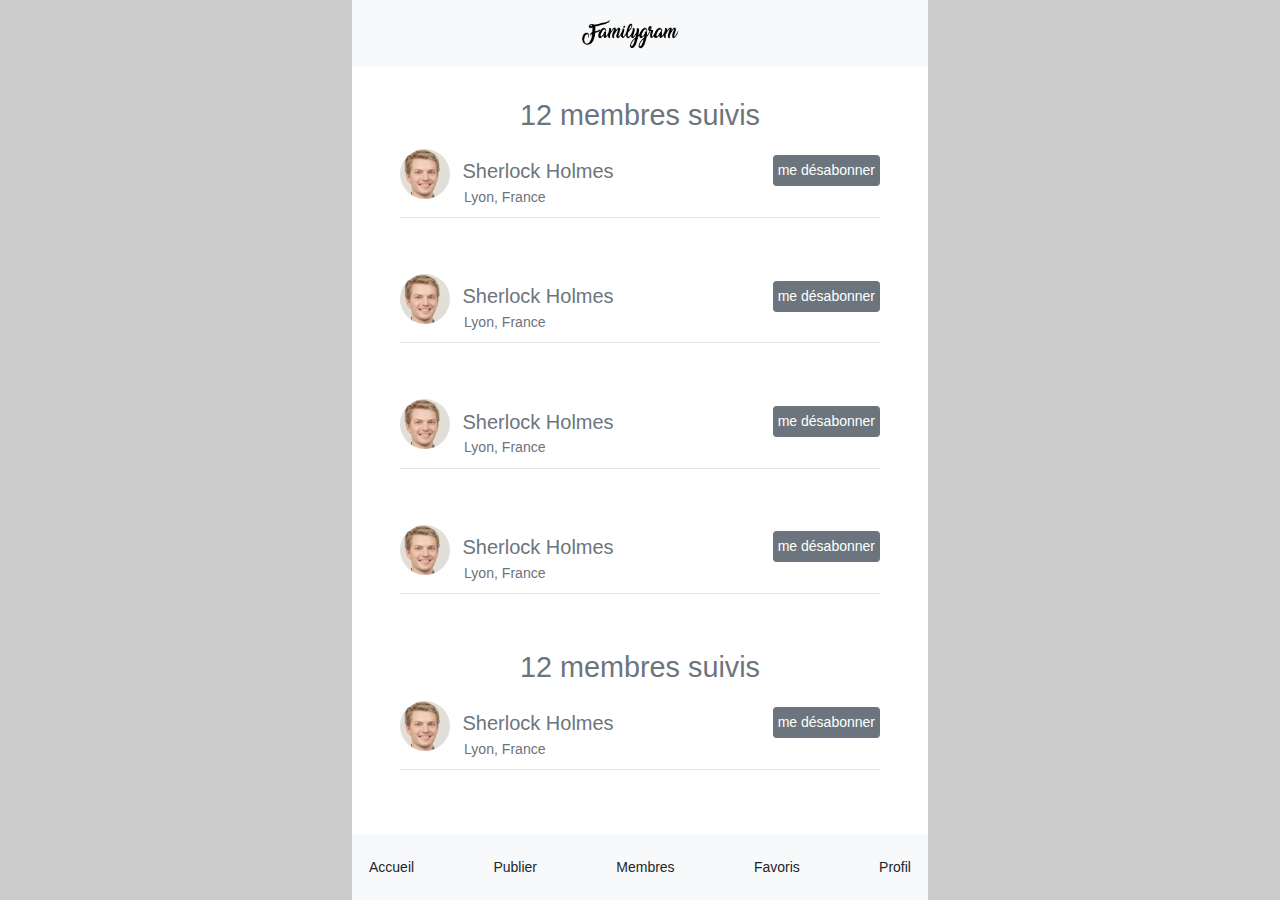
==== membre.html @ 81fce8a1 "add membre.html" ====
<!DOCTYPE html>
<html lang="fr">
  <head>
    <meta charset="utf-8" />
    <meta
      name="viewport"
      content="width=device-width, initial-scale=1, shrink-to-fit=no"
    />
    <link rel="stylesheet" href="css/bootstrap.min.css" />
    <link
      rel="stylesheet"
      href="assets/fontawesome-free-5.12.0-web/css/all.min.css"
    />
    <link rel="stylesheet" href="css/styles.css" />
    <!--
      <link rel="stylesheet" href="css/custom.css" />
    -->
    <title>Familygram</title>
  </head>

  <body>
    <nav
      id="header"
      class="navbar sticky-top navbar-light bg-light d-flex justify-content-center container-fluid"
    >
      <a class="navbar-brand" href="#">
        <img src="img/logo_250.png" height="40" alt="Familygram" />
      </a>
    </nav>

    <div id="content" class="container-fluid py-4 px-5">
      <div class="row align-items-center justify-content-center">
        <a href=""><i class="fas fa-users fa-3x text-dark"></i></a>
      </div>
      <div
        class="row align-items-center justify-content-center text-secondary mt-2"
      >
        <h2>12 membres suivis</h2>
      </div>

      <div class="row post">
        <div class="col">
          <div class="row my-2">
            <div class="col d-flex align-items-center justify-content-between">
              <div>
                <img
                  src="img/avatar.jpg"
                  width="50"
                  height="50"
                  class="rounded-circle"
                  alt="avatar"
                />
                <!--
                  <img src="https://source.unsplash.com/1600x900/?portrait
                -->
                <h5 class="mx-2 d-inline text-secondary my-0">
                  Sherlock Holmes
                </h5>
                <p class="ml-5 my-n3">
                  <small class="text-muted ml-3">Lyon, France</small>
                </p>
              </div>
              <a
                href="#"
                class="btn btn-secondary btn-sm p-1 float-right"
                <a
                href="#"
                class="btn btn-secondary btn-sm p-1 float-right"
                >me désabonner</a
              >
            </div>
          </div>
        </div>
      </div>
      <hr class="py-3" />
      <div class="row post">
        <div class="col">
          <div class="row my-2">
            <div class="col d-flex align-items-center justify-content-between">
              <div>
                <img
                  src="img/avatar.jpg"
                  width="50"
                  height="50"
                  class="rounded-circle"
                  alt="avatar"
                />
                <!--
                  <img src="https://source.unsplash.com/1600x900/?portrait
                -->
                <h5 class="mx-2 d-inline text-secondary my-0">
                  Sherlock Holmes
                </h5>
                <p class="ml-5 my-n3">
                  <small class="text-muted ml-3">Lyon, France</small>
                </p>
              </div>
              <a
                href="#"
                class="btn btn-secondary btn-sm p-1 float-right"
                <a
                href="#"
                class="btn btn-secondary btn-sm p-1 float-right"
                >me désabonner</a
              >
            </div>
          </div>
        </div>
      </div>
      <hr class="py-3" />
      <div class="row post">
        <div class="col">
          <div class="row my-2">
            <div class="col d-flex align-items-center justify-content-between">
              <div>
                <img
                  src="img/avatar.jpg"
                  width="50"
                  height="50"
                  class="rounded-circle"
                  alt="avatar"
                />
                <!--
                  <img src="https://source.unsplash.com/1600x900/?portrait
                -->
                <h5 class="mx-2 d-inline text-secondary my-0">
                  Sherlock Holmes
                </h5>
                <p class="ml-5 my-n3">
                  <small class="text-muted ml-3">Lyon, France</small>
                </p>
              </div>
              <a
                href="#"
                class="btn btn-secondary btn-sm p-1 float-right"
                <a
                href="#"
                class="btn btn-secondary btn-sm p-1 float-right"
                >me désabonner</a
              >
            </div>
          </div>
        </div>
      </div>
      <hr class="py-3" />
      <div class="row post">
        <div class="col">
          <div class="row my-2">
            <div class="col d-flex align-items-center justify-content-between">
              <div>
                <img
                  src="img/avatar.jpg"
                  width="50"
                  height="50"
                  class="rounded-circle"
                  alt="avatar"
                />
                <!--
                  <img src="https://source.unsplash.com/1600x900/?portrait
                -->
                <h5 class="mx-2 d-inline text-secondary my-0">
                  Sherlock Holmes
                </h5>
                <p class="ml-5 my-n3">
                  <small class="text-muted ml-3">Lyon, France</small>
                </p>
              </div>
              <a
                href="#"
                class="btn btn-secondary btn-sm p-1 float-right"
                <a
                href="#"
                class="btn btn-secondary btn-sm p-1 float-right"
                >me désabonner</a
              >
            </div>
          </div>
        </div>
      </div>
      <hr class="py-3" />

      <div class="row align-items-center justify-content-center">
        <a href=""><i class="fas fa-users fa-3x text-dark"></i></a>
      </div>
      <div
        class="row align-items-center justify-content-center text-secondary mt-2"
      >
        <h2>12 membres suivis</h2>
      </div>
      <div class="row post">
        <div class="col">
          <div class="row my-2">
            <div class="col d-flex align-items-center justify-content-between">
              <div>
                <img
                  src="img/avatar.jpg"
                  width="50"
                  height="50"
                  class="rounded-circle"
                  alt="avatar"
                />
                <!--
                  <img src="https://source.unsplash.com/1600x900/?portrait
                -->
                <h5 class="mx-2 d-inline text-secondary my-0">
                  Sherlock Holmes
                </h5>
                <p class="ml-5 my-n3">
                  <small class="text-muted ml-3">Lyon, France</small>
                </p>
              </div>
              <a
                href="#"
                class="btn btn-secondary btn-sm p-1 float-right"
                <a
                href="#"
                class="btn btn-secondary btn-sm p-1 float-right"
                >me désabonner</a
              >
            </div>
          </div>
        </div>
      </div>
      <hr class="py-3" />
    </div>

    <nav
      id="footer"
      class="navbar fixed-bottom navbar-light bg-light container-fluid d-flex justfy-content-around"
    >
      <a
        href="#"
        class="d-flex flex-column align-items-center btn btn-sm m-0 p-0 active"
      >
        <i class="fas fa-home fa-2x"></i>
        <span>Accueil</span>
      </a>
      <a
        href="#"
        class="d-flex flex-column align-items-center btn btn-sm m-0 p-0"
      >
        <i class="fas fa-camera-retro  fa-2x"></i>
        <span>Publier</span>
      </a>
      <a
        href="#"
        class="d-flex flex-column align-items-center btn btn-sm m-0 p-0"
      >
        <i class="fas fa-search fa-2x"></i>
        <span>Membres</span>
      </a>
      <a
        href="#"
        class="d-flex flex-column align-items-center btn btn-sm m-0 p-0"
      >
        <i class="fas fa-heart fa-2x"></i>
        <span>Favoris</span>
      </a>
      <a
        href="#"
        class="d-flex flex-column align-items-center btn btn-sm m-0 p-0"
      >
        <i class="fas fa-user fa-2x"></i>
        <span>Profil</span>
      </a>
    </nav>
    <script src="js/jquery-3.4.1.min.js"></script>
    <script src="js/bootstrap.bundle.min.js"></script>
    <script src="js/main.js"></script>
  </body>
</html>
---- css/styles.css ----
html {
  height: 100%;
}

body {
  background: #cccccc;
  height: 100%;
}

h1 {
  font-size: 1.4em;
}

h2 {
  font-size: 1.8em;
}

h3 {
  font-size: 1.4em;
}

p {
  font-size: 1.1em;
}

.container-fluid {
  max-width: 576px;
}

#header {
  height: 66px;
}

#content {
  margin: 0px auto 66px;
  background: white;
  min-height: calc(100% - 132px);
}

.ligne {
  border-top: 2px solid #8c8b8b;
  margin-top: 30px;
  text-align: center;
}

.ligne > span {
  position: relative;
  bottom: 15px;
  background: white;
  padding: 0 20px;
}

#btBas {
  bottom: 66px;
}

.circleIcon {
  border: 1px solid gray;
  color: gray;
  font-size: 1.2em;
  width: 50px;
  height: 50px;
  display: inline-flex;
  justify-content: center;
  align-items: center;
  border-radius: 50%;
}

.gridImg .col {
  margin: 0;
  padding: 0;
  border: 1px solid gray;
  overflow: hidden;
}

.gridImg.row-cols-1 .col {
  padding-bottom: 50%;
}

.gridImg.row-cols-2 .col {
  padding-bottom: 25%;
}

.gridImg.row-cols-3 .col {
  padding-bottom: 18%;
}

.gridImg .col img {
  position: absolute;
  width: 100%;
}

.iconInput {
  position: relative;
}

.iconInput i {
  position: absolute;
  top: 12px;
  right: 15px;
}

#footer {
  height: 66px;
}
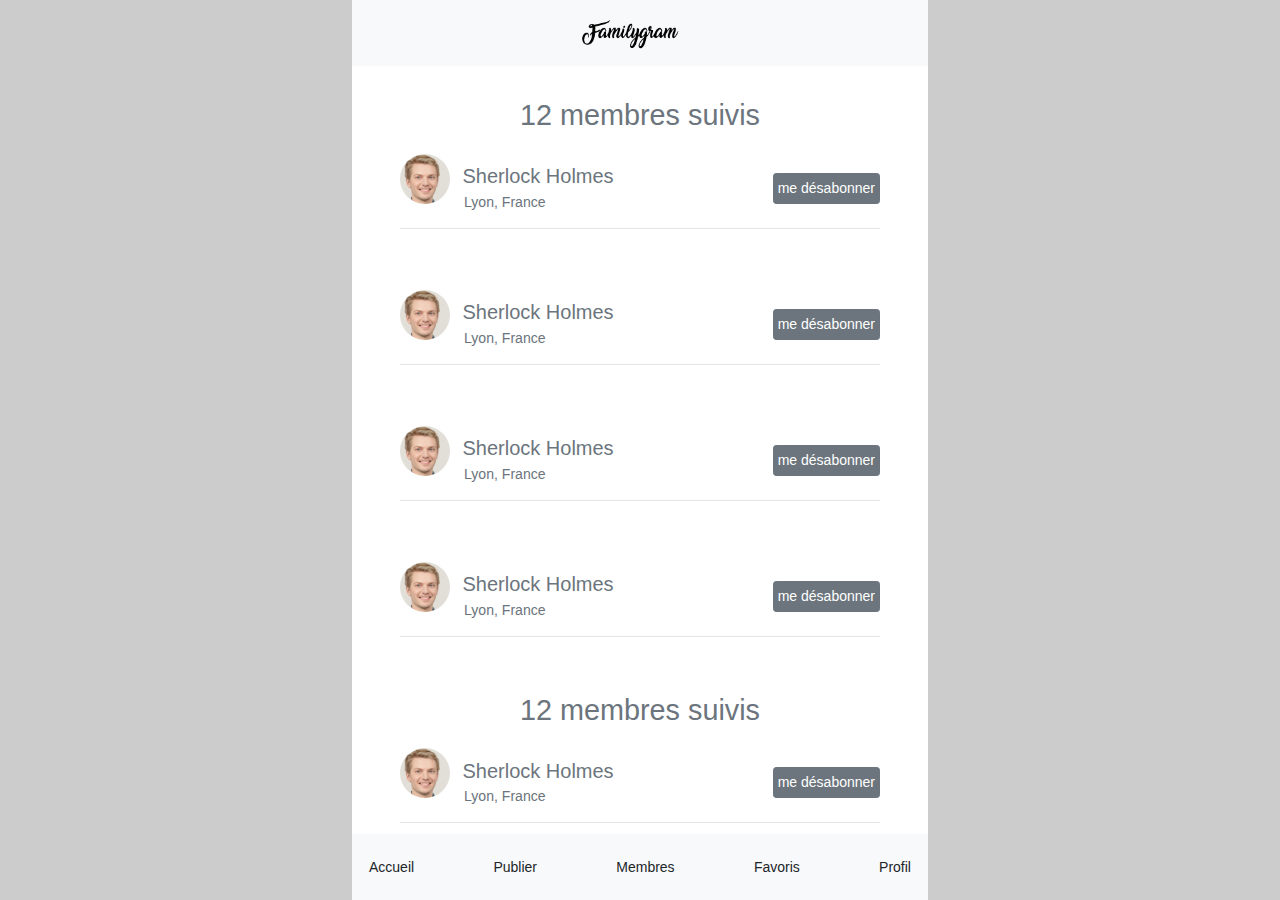
==== commit 32c2c021: "fix btn me désabonner in membre.html" ====
--- a/membre.html
+++ b/membre.html
@@ -60,117 +60,97 @@
                   <small class="text-muted ml-3">Lyon, France</small>
                 </p>
               </div>
-              <a
-                href="#"
-                class="btn btn-secondary btn-sm p-1 float-right"
-                <a
-                href="#"
-                class="btn btn-secondary btn-sm p-1 float-right"
-                >me désabonner</a
-              >
-            </div>
-          </div>
-        </div>
-      </div>
-      <hr class="py-3" />
-      <div class="row post">
-        <div class="col">
-          <div class="row my-2">
-            <div class="col d-flex align-items-center justify-content-between">
-              <div>
-                <img
-                  src="img/avatar.jpg"
-                  width="50"
-                  height="50"
-                  class="rounded-circle"
-                  alt="avatar"
-                />
-                <!--
-                  <img src="https://source.unsplash.com/1600x900/?portrait
-                -->
-                <h5 class="mx-2 d-inline text-secondary my-0">
-                  Sherlock Holmes
-                </h5>
-                <p class="ml-5 my-n3">
-                  <small class="text-muted ml-3">Lyon, France</small>
-                </p>
-              </div>
-              <a
-                href="#"
-                class="btn btn-secondary btn-sm p-1 float-right"
-                <a
-                href="#"
-                class="btn btn-secondary btn-sm p-1 float-right"
-                >me désabonner</a
-              >
-            </div>
-          </div>
-        </div>
-      </div>
-      <hr class="py-3" />
-      <div class="row post">
-        <div class="col">
-          <div class="row my-2">
-            <div class="col d-flex align-items-center justify-content-between">
-              <div>
-                <img
-                  src="img/avatar.jpg"
-                  width="50"
-                  height="50"
-                  class="rounded-circle"
-                  alt="avatar"
-                />
-                <!--
-                  <img src="https://source.unsplash.com/1600x900/?portrait
-                -->
-                <h5 class="mx-2 d-inline text-secondary my-0">
-                  Sherlock Holmes
-                </h5>
-                <p class="ml-5 my-n3">
-                  <small class="text-muted ml-3">Lyon, France</small>
-                </p>
-              </div>
-              <a
-                href="#"
-                class="btn btn-secondary btn-sm p-1 float-right"
-                <a
-                href="#"
-                class="btn btn-secondary btn-sm p-1 float-right"
-                >me désabonner</a
-              >
-            </div>
-          </div>
-        </div>
-      </div>
-      <hr class="py-3" />
-      <div class="row post">
-        <div class="col">
-          <div class="row my-2">
-            <div class="col d-flex align-items-center justify-content-between">
-              <div>
-                <img
-                  src="img/avatar.jpg"
-                  width="50"
-                  height="50"
-                  class="rounded-circle"
-                  alt="avatar"
-                />
-                <!--
-                  <img src="https://source.unsplash.com/1600x900/?portrait
-                -->
-                <h5 class="mx-2 d-inline text-secondary my-0">
-                  Sherlock Holmes
-                </h5>
-                <p class="ml-5 my-n3">
-                  <small class="text-muted ml-3">Lyon, France</small>
-                </p>
-              </div>
-              <a
-                href="#"
-                class="btn btn-secondary btn-sm p-1 float-right"
-                <a
-                href="#"
-                class="btn btn-secondary btn-sm p-1 float-right"
+              <a href="#" class="btn btn-secondary btn-sm p-1 mt-4 float-right"
+                >me désabonner</a
+              >
+            </div>
+          </div>
+        </div>
+      </div>
+      <hr class="py-3" />
+      <div class="row post">
+        <div class="col">
+          <div class="row my-2">
+            <div class="col d-flex align-items-center justify-content-between">
+              <div>
+                <img
+                  src="img/avatar.jpg"
+                  width="50"
+                  height="50"
+                  class="rounded-circle"
+                  alt="avatar"
+                />
+                <!--
+                  <img src="https://source.unsplash.com/1600x900/?portrait
+                -->
+                <h5 class="mx-2 d-inline text-secondary my-0">
+                  Sherlock Holmes
+                </h5>
+                <p class="ml-5 my-n3">
+                  <small class="text-muted ml-3">Lyon, France</small>
+                </p>
+              </div>
+              <a href="#" class="btn btn-secondary btn-sm p-1 mt-4 float-right"
+                >me désabonner</a
+              >
+            </div>
+          </div>
+        </div>
+      </div>
+      <hr class="py-3" />
+      <div class="row post">
+        <div class="col">
+          <div class="row my-2">
+            <div class="col d-flex align-items-center justify-content-between">
+              <div>
+                <img
+                  src="img/avatar.jpg"
+                  width="50"
+                  height="50"
+                  class="rounded-circle"
+                  alt="avatar"
+                />
+                <!--
+                  <img src="https://source.unsplash.com/1600x900/?portrait
+                -->
+                <h5 class="mx-2 d-inline text-secondary my-0">
+                  Sherlock Holmes
+                </h5>
+                <p class="ml-5 my-n3">
+                  <small class="text-muted ml-3">Lyon, France</small>
+                </p>
+              </div>
+              <a href="#" class="btn btn-secondary btn-sm p-1 mt-4 float-right"
+                >me désabonner</a
+              >
+            </div>
+          </div>
+        </div>
+      </div>
+      <hr class="py-3" />
+      <div class="row post">
+        <div class="col">
+          <div class="row my-2">
+            <div class="col d-flex align-items-center justify-content-between">
+              <div>
+                <img
+                  src="img/avatar.jpg"
+                  width="50"
+                  height="50"
+                  class="rounded-circle"
+                  alt="avatar"
+                />
+                <!--
+                  <img src="https://source.unsplash.com/1600x900/?portrait
+                -->
+                <h5 class="mx-2 d-inline text-secondary my-0">
+                  Sherlock Holmes
+                </h5>
+                <p class="ml-5 my-n3">
+                  <small class="text-muted ml-3">Lyon, France</small>
+                </p>
+              </div>
+              <a href="#" class="btn btn-secondary btn-sm p-1 mt-4 float-right"
                 >me désabonner</a
               >
             </div>
@@ -209,12 +189,7 @@
                   <small class="text-muted ml-3">Lyon, France</small>
                 </p>
               </div>
-              <a
-                href="#"
-                class="btn btn-secondary btn-sm p-1 float-right"
-                <a
-                href="#"
-                class="btn btn-secondary btn-sm p-1 float-right"
+              <a href="#" class="btn btn-secondary btn-sm p-1 mt-4 float-right"
                 >me désabonner</a
               >
             </div>
